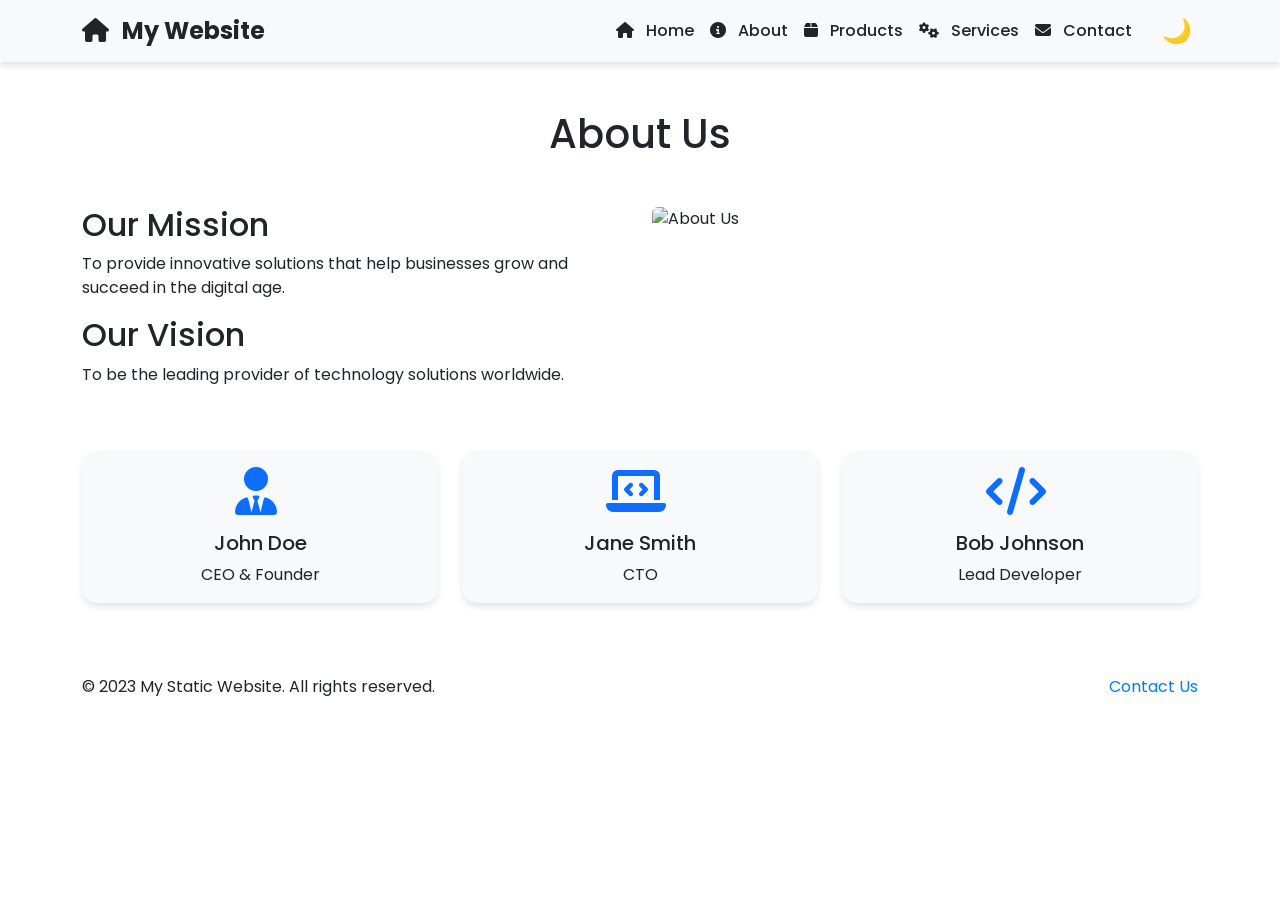
==== about.html @ 0061f76c "Initial commit" ====
<!DOCTYPE html>
<html lang="en">
<head>
    <meta charset="UTF-8">
    <meta name="viewport" content="width=device-width, initial-scale=1.0">
    <title>About - My Static Website</title>
    <!-- Google Fonts -->
    <link rel="preconnect" href="https://fonts.googleapis.com">
    <link rel="preconnect" href="https://fonts.gstatic.com" crossorigin>
    <link href="https://fonts.googleapis.com/css2?family=Poppins:wght@300;400;500;600;700&display=swap" rel="stylesheet">
    <!-- Font Awesome -->
    <link rel="stylesheet" href="https://cdnjs.cloudflare.com/ajax/libs/font-awesome/6.4.0/css/all.min.css">
    <!-- Bootstrap CSS -->
    <link href="https://cdn.jsdelivr.net/npm/bootstrap@5.3.0/dist/css/bootstrap.min.css" rel="stylesheet">
    <!-- Custom CSS -->
    <link rel="stylesheet" href="css/styles.css">
</head>
<body>
    <!-- Navbar -->
    <nav class="navbar navbar-expand-lg">
        <div class="container">
            <a class="navbar-brand" href="index.html"><i class="fas fa-home"></i> My Website</a>
            <button class="navbar-toggler" type="button" data-bs-toggle="collapse" data-bs-target="#navbarNav" aria-controls="navbarNav" aria-expanded="false" aria-label="Toggle navigation">
                <span class="navbar-toggler-icon"></span>
            </button>
            <div class="collapse navbar-collapse" id="navbarNav">
                <ul class="navbar-nav ms-auto">
                    <li class="nav-item">
                        <a class="nav-link" href="index.html"><i class="fas fa-home"></i> Home</a>
                    </li>
                    <li class="nav-item">
                        <a class="nav-link active" href="about.html"><i class="fas fa-info-circle"></i> About</a>
                    </li>
                    <li class="nav-item">
                        <a class="nav-link" href="products.html"><i class="fas fa-box"></i> Products</a>
                    </li>
                    <li class="nav-item">
                        <a class="nav-link" href="services.html"><i class="fas fa-cogs"></i> Services</a>
                    </li>
                    <li class="nav-item">
                        <a class="nav-link" href="contact.html"><i class="fas fa-envelope"></i> Contact</a>
                    </li>
                </ul>
                <button class="theme-toggle ms-3" aria-label="Toggle theme">🌙</button>
            </div>
        </div>
    </nav>

    <!-- About Section -->
    <section class="py-5 fade-in">
        <div class="container">
            <h1 class="text-center mb-5">About Us</h1>
            <div class="row">
                <div class="col-lg-6">
                    <h2>Our Mission</h2>
                    <p>To provide innovative solutions that help businesses grow and succeed in the digital age.</p>
                    <h2>Our Vision</h2>
                    <p>To be the leading provider of technology solutions worldwide.</p>
                </div>
                <div class="col-lg-6">
                    <img src="https://via.placeholder.com/600x400?text=About+Us" alt="About Us" class="img-fluid rounded">
                </div>
            </div>
            <div class="row mt-5">
                <div class="col-md-4 fade-in">
                    <div class="card h-100">
                        <div class="card-body text-center">
                            <i class="fas fa-user-tie fa-3x text-primary mb-3"></i>
                            <h5 class="card-title">John Doe</h5>
                            <p class="card-text">CEO & Founder</p>
                        </div>
                    </div>
                </div>
                <div class="col-md-4 fade-in">
                    <div class="card h-100">
                        <div class="card-body text-center">
                            <i class="fas fa-laptop-code fa-3x text-primary mb-3"></i>
                            <h5 class="card-title">Jane Smith</h5>
                            <p class="card-text">CTO</p>
                        </div>
                    </div>
                </div>
                <div class="col-md-4 fade-in">
                    <div class="card h-100">
                        <div class="card-body text-center">
                            <i class="fas fa-code fa-3x text-primary mb-3"></i>
                            <h5 class="card-title">Bob Johnson</h5>
                            <p class="card-text">Lead Developer</p>
                        </div>
                    </div>
                </div>
            </div>
        </div>
    </section>

    <!-- Footer -->
    <footer class="footer py-4">
        <div class="container">
            <div class="row">
                <div class="col-md-6">
                    <p>&copy; 2023 My Static Website. All rights reserved.</p>
                </div>
                <div class="col-md-6 text-end">
                    <a href="contact.html">Contact Us</a>
                </div>
            </div>
        </div>
    </footer>

    <!-- Bootstrap JS -->
    <script src="https://cdn.jsdelivr.net/npm/bootstrap@5.3.0/dist/js/bootstrap.bundle.min.js"></script>
    <!-- Custom JS -->
    <script src="js/script.js"></script>
</body>
</html>
---- css/styles.css ----
/* Modern Styles for Static Website */

/* CSS Custom Properties for Themes */
:root {
    --primary-color: #007bff;
    --secondary-color: #6c757d;
    --bg-color: #ffffff;
    --text-color: #212529;
    --card-bg: #f8f9fa;
    --shadow: 0 4px 6px rgba(0,0,0,0.1);
    --transition: all 0.3s ease;
}

body.dark-mode {
    --primary-color: #0d6efd;
    --secondary-color: #adb5bd;
    --bg-color: #121212;
    --text-color: #ffffff;
    --card-bg: #1e1e1e;
    --shadow: 0 4px 6px rgba(0,0,0,0.3);
}

/* Global Styles */
body {
    font-family: 'Poppins', sans-serif;
    background-color: var(--bg-color);
    color: var(--text-color);
    transition: var(--transition);
    margin: 0;
    padding: 0;
}

/* Navbar */
.navbar {
    background-color: var(--card-bg) !important;
    box-shadow: var(--shadow);
    position: sticky;
    top: 0;
    z-index: 1000;
    backdrop-filter: blur(10px);
}

.navbar-brand {
    font-weight: 700;
    font-size: 1.5rem;
    color: var(--text-color) !important;
}

.nav-link {
    font-weight: 500;
    transition: var(--transition);
    color: var(--text-color) !important;
}

.nav-link:hover,
.navbar-brand:hover {
    color: var(--primary-color) !important;
}

/* Dark Mode Toggle */
.theme-toggle {
    background: none;
    border: none;
    font-size: 1.5rem;
    cursor: pointer;
    color: var(--text-color);
    transition: var(--transition);
}

.theme-toggle:hover {
    color: var(--primary-color);
}

/* Hero Section */
.hero {
    background: linear-gradient(135deg, var(--primary-color) 0%, #764ba2 100%);
    color: white;
    padding: 100px 0;
    position: relative;
    overflow: hidden;
}

.hero::before {
    content: '';
    position: absolute;
    top: 0;
    left: 0;
    right: 0;
    bottom: 0;
    background: url('data:image/svg+xml,<svg xmlns="http://www.w3.org/2000/svg" viewBox="0 0 100 100"><circle cx="50" cy="50" r="2" fill="rgba(255,255,255,0.1)"/></svg>') repeat;
    animation: float 20s infinite linear;
}

@keyframes float {
    0% { transform: translateY(0); }
    100% { transform: translateY(-100px); }
}

.hero h1 {
    font-weight: 700;
    font-size: 3rem;
    animation: fadeInUp 1s ease-out;
}

.hero p {
    font-size: 1.25rem;
    animation: fadeInUp 1s ease-out 0.2s both;
}

@keyframes fadeInUp {
    from {
        opacity: 0;
        transform: translateY(30px);
    }
    to {
        opacity: 1;
        transform: translateY(0);
    }
}

/* Cards */
.card {
    background-color: var(--card-bg);
    border: none;
    box-shadow: var(--shadow);
    transition: var(--transition);
    border-radius: 15px;
    overflow: hidden;
    color: var(--text-color);
}

.card-body {
    color: var(--text-color);
}

.card:hover {
    transform: translateY(-10px);
    box-shadow: 0 10px 25px rgba(0,0,0,0.15);
}

.card-img-top {
    height: 200px;
    object-fit: cover;
    transition: var(--transition);
}

.card:hover .card-img-top {
    transform: scale(1.05);
}

/* Buttons */
.btn-primary {
    background-color: var(--primary-color);
    border-color: var(--primary-color);
    border-radius: 25px;
    padding: 12px 30px;
    font-weight: 600;
    transition: var(--transition);
}

.btn-primary:hover {
    transform: translateY(-2px);
    box-shadow: 0 5px 15px rgba(0,123,255,0.4);
}

.btn-outline-primary {
    border-radius: 25px;
    font-weight: 600;
    transition: var(--transition);
}

/* Footer */
.footer {
    background-color: var(--bg-color);
    color: var(--text-color);
    margin-top: auto;
    padding: 40px 0;
}

.footer a {
    color: var(--primary-color);
    text-decoration: none;
}

.footer a:hover {
    color: var(--text-color);
}

/* Sections */
section {
    padding: 80px 0;
}

.fade-in {
    opacity: 0;
    transform: translateY(30px);
    transition: var(--transition);
}

.fade-in.visible {
    opacity: 1;
    transform: translateY(0);
}

/* Form Styles */
form .form-control {
    border-radius: 10px;
    border: 2px solid transparent;
    background-color: var(--card-bg);
    color: var(--text-color);
    transition: var(--transition);
}

form .form-control:focus {
    border-color: var(--primary-color);
    box-shadow: 0 0 0 0.2rem rgba(0, 123, 255, 0.25);
    background-color: var(--bg-color);
}

form .btn {
    border-radius: 25px;
    padding: 12px 30px;
    font-weight: 600;
}

/* Responsive Adjustments */
@media (max-width: 768px) {
    .hero h1 {
        font-size: 2rem;
    }

    .hero .row {
        text-align: center;
    }

    .hero img {
        margin-top: 2rem;
    }

    section {
        padding: 60px 0;
    }
}

/* Icons */
.fas, .fab {
    margin-right: 8px;
}
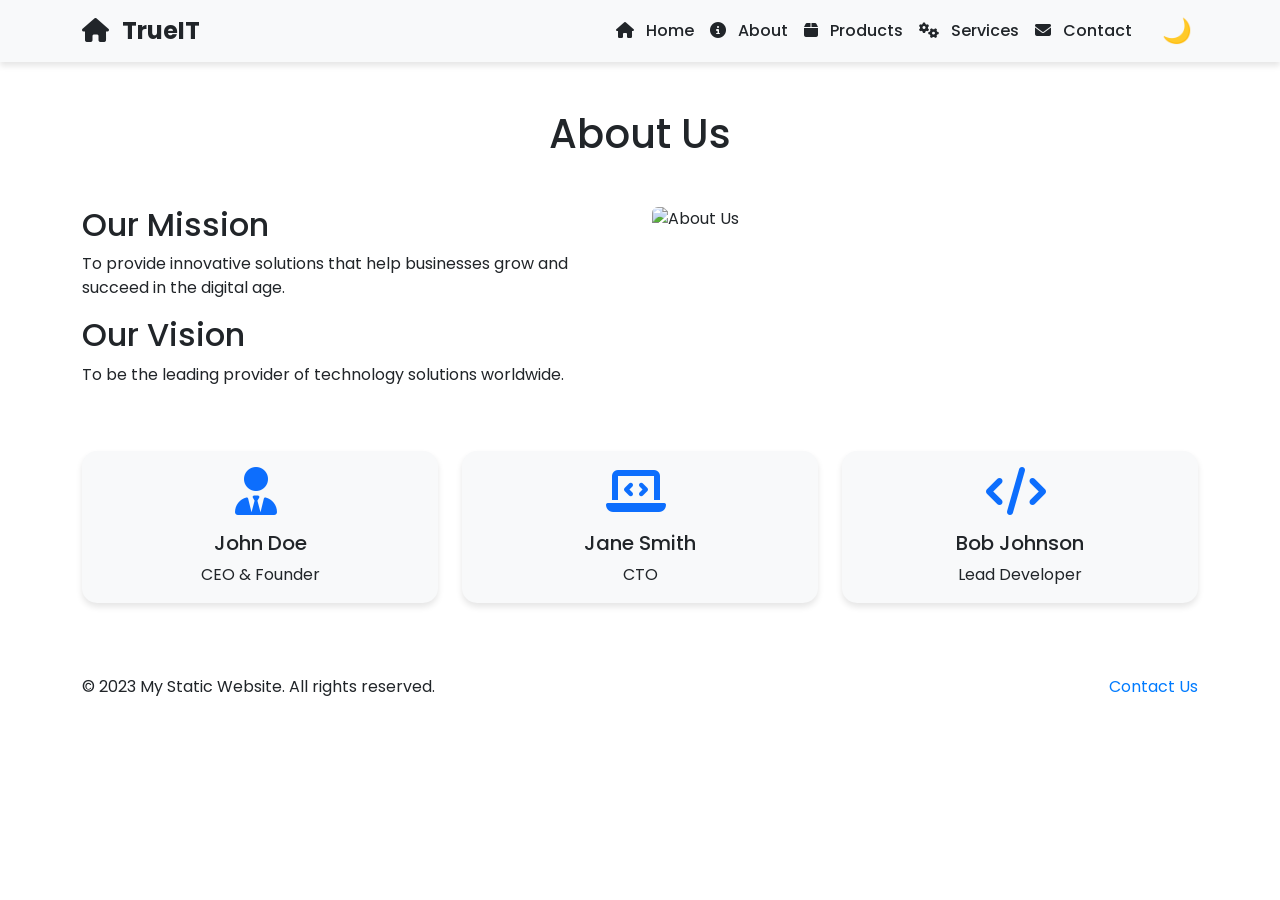
==== commit 8d996a40: "Update about.html" ====
--- a/about.html
+++ b/about.html
@@ -19,7 +19,7 @@
     <!-- Navbar -->
     <nav class="navbar navbar-expand-lg">
         <div class="container">
-            <a class="navbar-brand" href="index.html"><i class="fas fa-home"></i> My Website</a>
+            <a class="navbar-brand" href="index.html"><i class="fas fa-home"></i> TrueIT</a>
             <button class="navbar-toggler" type="button" data-bs-toggle="collapse" data-bs-target="#navbarNav" aria-controls="navbarNav" aria-expanded="false" aria-label="Toggle navigation">
                 <span class="navbar-toggler-icon"></span>
             </button>
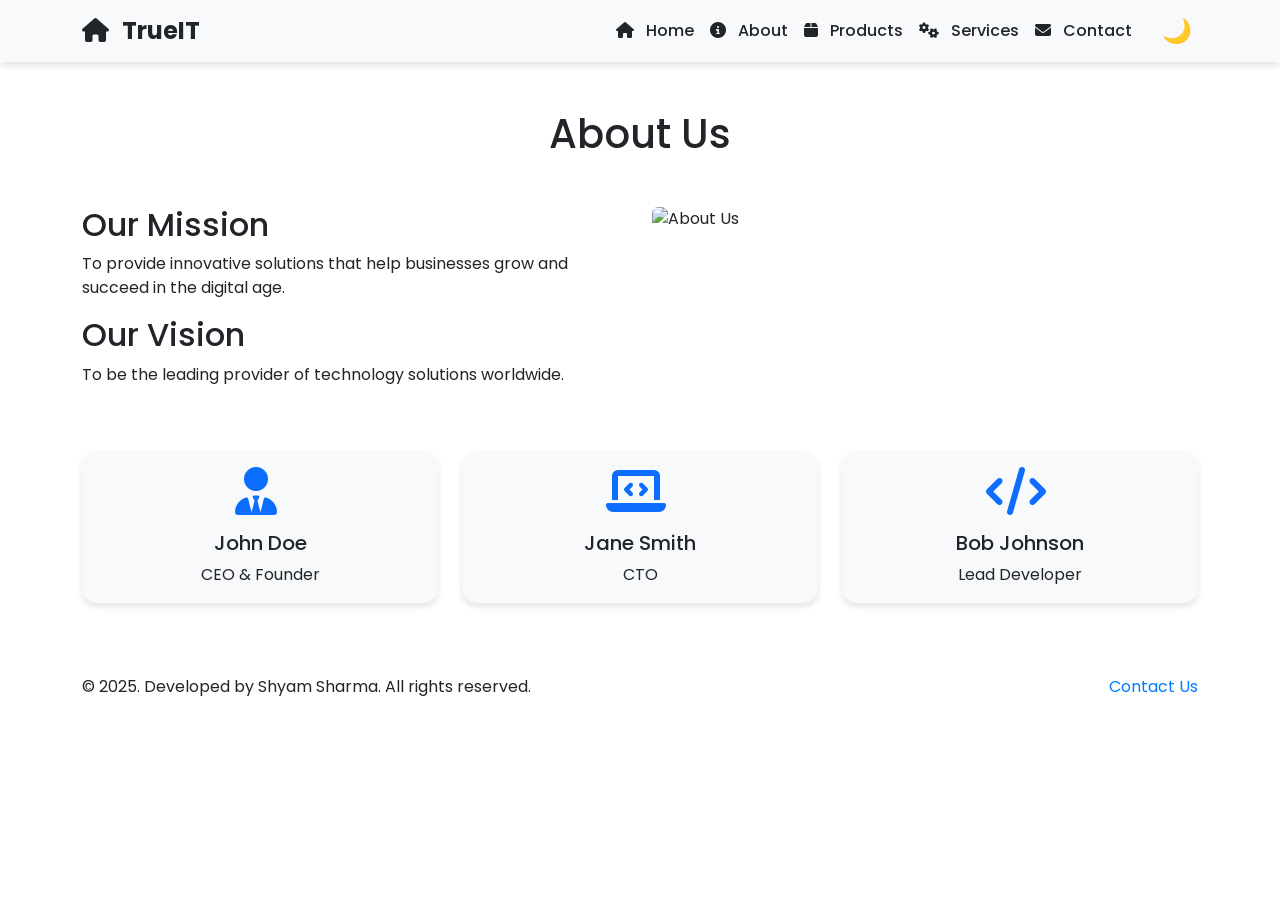
==== commit 57dbe817: "Update about.html" ====
--- a/about.html
+++ b/about.html
@@ -98,7 +98,8 @@
         <div class="container">
             <div class="row">
                 <div class="col-md-6">
-                    <p>&copy; 2023 My Static Website. All rights reserved.</p>
+                    <p>&copy; 2025. Developed by Shyam Sharma. All rights reserved.</p>
+
                 </div>
                 <div class="col-md-6 text-end">
                     <a href="contact.html">Contact Us</a>
